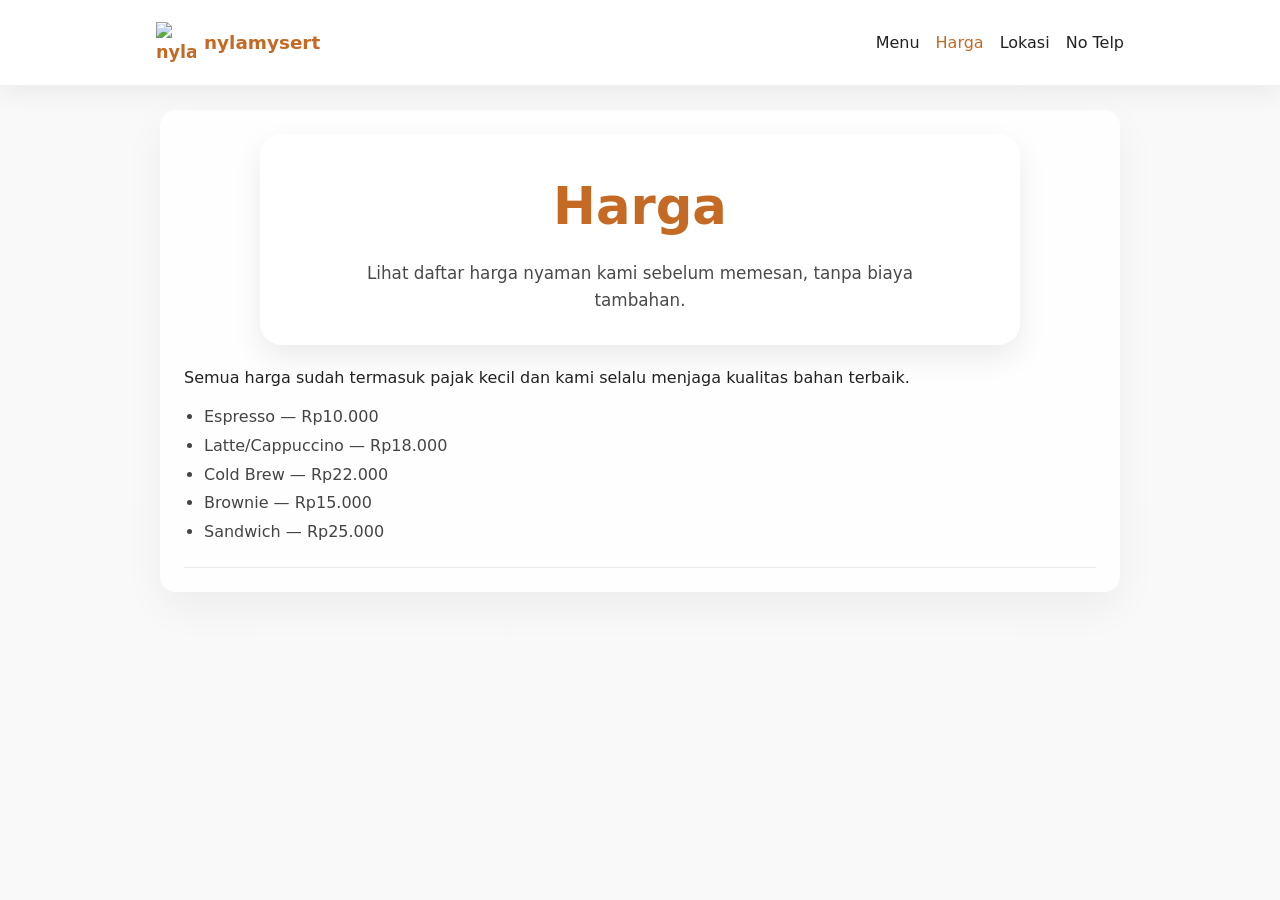
==== harga.html @ 844c0bcd "Add files via upload" ====
<!doctype html>
<html lang="id">
<head>
  <meta charset="utf-8">
  <meta name="viewport" content="width=device-width, initial-scale=1">
  <title>nylamysert - Harga</title>
  <link rel="stylesheet" href="styles.css">
  <link rel="icon" href="images/favicon.svg" type="image/svg+xml">
</head>
<body class="page-harga">
  <header class="navbar">
    <div class="container nav-inner">
      <a class="brand" href="index.html">
        <img src="images/logo.svg" alt="nylamysert logo" class="logo">
        <span class="brand-text">nylamysert</span>
      </a>
      <button class="menu-toggle" aria-label="Toggle menu">☰</button>
      <nav class="nav">
        <ul>
          <li><a href="menu.html">Menu</a></li>
          <li><a href="harga.html" class="active">Harga</a></li>
          <li><a href="lokasi.html">Lokasi</a></li>
          <li><a href="notelp.html">No Telp</a></li>
        </ul>
      </nav>
    </div>
  </header>

  <main>
    <div class="content container">
      <section class="hero">
        <h1>Harga</h1>
        <p>Lihat daftar harga nyaman kami sebelum memesan, tanpa biaya tambahan.</p>
      </section>
      <section class="section">
        <p>Semua harga sudah termasuk pajak kecil dan kami selalu menjaga kualitas bahan terbaik.</p>
        <ul class="price-list">
          <li>Espresso — Rp10.000</li>
          <li>Latte/Cappuccino — Rp18.000</li>
          <li>Cold Brew — Rp22.000</li>
          <li>Brownie — Rp15.000</li>
          <li>Sandwich — Rp25.000</li>
        </ul>
      </section>
    </div>
  </main>

  <script src="script.js"></script>
</body>
</html>
---- styles.css ----
/* Basic styling for nylamysert */
:root{
  --bg: #f7f7f8;
  --card: #ffffff;
  --accent: #c46a24;
  --text: #222;
}
*{box-sizing:border-box;margin:0;padding:0}
h1,h2,h3,h4,h5,h6{color:#c46a24}
/* Use provided background image (save the user image as images/bg.jpg) */
body{font-family:Inter, system-ui, Arial, sans-serif;background-color:var(--bg);color:var(--text);line-height:1.6;background-image:linear-gradient(rgba(255,255,255,0.22), rgba(255,255,255,0.22)),url('images/bg.svg');background-size:cover;background-position:center;background-attachment:fixed}
.page-harga{background-image:linear-gradient(rgba(255,255,255,0.24), rgba(255,255,255,0.24)),url("images/bg harga.jpg");background-size:cover;background-position:center;background-attachment:fixed}
.page-harga .content{background:linear-gradient(rgba(255,255,255,0.88), rgba(255,255,255,0.88)),url("images/bg harga.jpg");background-size:cover;background-position:center}
.page-harga .hero{background:rgba(255,255,255,0.95);}
.container{max-width:1000px;margin:0 auto;padding:1rem}
.navbar{background:rgba(255,255,255,0.94);backdrop-filter:blur(8px);border-bottom:1px solid rgba(0,0,0,0.06);box-shadow:0 8px 24px rgba(0,0,0,0.06);position:sticky;top:0;z-index:20}
.nav-inner{display:flex;align-items:center;justify-content:space-between;gap:1rem}
.brand{display:flex;align-items:center;gap:0.5rem;font-weight:700;color:var(--accent);text-decoration:none;font-size:1.1rem}
.brand .logo{width:40px;height:40px;display:block}
.brand .brand-text{font-size:1.15rem}
.nav ul{display:flex;gap:1rem;list-style:none}
.nav a{color:var(--text);text-decoration:none;padding:0.85rem 0;display:block;transition:color .18s ease}
.nav a:hover, .nav a.active{color:var(--accent)}
.menu-toggle{display:none;background:none;border:0;font-size:1.25rem}
.hero{padding:2rem 0;text-align:center;max-width:760px;margin:0 auto;background:rgba(255,255,255,0.94);border-radius:22px;box-shadow:0 12px 30px rgba(0,0,0,0.08)}
.hero h1{margin-bottom:0.75rem;font-size:clamp(2.4rem,4vw,3.5rem)}
.hero p{max-width:620px;margin:0 auto;font-size:1.05rem;color:#4a4a4a}
.home-links{display:grid;grid-template-columns:repeat(auto-fit,minmax(220px,1fr));gap:1rem;margin-top:1.5rem}
.home-card{display:block;padding:1.5rem;border-radius:18px;background:rgba(255,255,255,0.96);box-shadow:0 10px 24px rgba(0,0,0,0.08);text-decoration:none;color:inherit;transition:transform .18s ease,box-shadow .18s ease}
.home-card:hover{transform:translateY(-3px);box-shadow:0 16px 30px rgba(0,0,0,0.14)}
.home-card h2{margin-bottom:0.75rem}
.home-card p{color:#555;line-height:1.6}
.content{background:rgba(255,255,255,0.92);border-radius:16px;padding:1.5rem;margin:1.5rem auto;max-width:960px;box-shadow:0 16px 40px rgba(0,0,0,0.05)}
.section{background:transparent;padding:1.25rem 0;border-bottom:1px solid rgba(0,0,0,0.08)}
.order-section .order-grid{display:grid;grid-template-columns:1.2fr 0.8fr;gap:1.5rem;align-items:start}
.order-info{padding:1.25rem;background:rgba(255,255,255,0.96);border-radius:16px;box-shadow:0 6px 18px rgba(0,0,0,0.06)}
.order-info h3{margin-bottom:0.75rem}
.order-info ul{list-style:disc;padding-left:1.35rem;color:#444;line-height:1.7}
.order-form{display:flex;flex-direction:column;gap:1rem;padding:1.25rem;background:rgba(255,255,255,0.96);border-radius:16px;box-shadow:0 6px 18px rgba(0,0,0,0.06)}
.order-form fieldset{border:1px solid rgba(196,106,36,0.2);border-radius:14px;padding:1rem}
.order-form legend{font-weight:700;color:var(--accent)}
.order-form label{display:flex;flex-direction:column;font-size:0.95rem;color:#333;gap:0.45rem}
.order-form input,
.order-form textarea{border:1px solid rgba(0,0,0,0.16);border-radius:12px;padding:0.95rem;outline:none;font-family:inherit}
.order-form input:focus,
.order-form textarea:focus{border-color:var(--accent);box-shadow:0 0 0 4px rgba(196,106,36,0.12)}
.order-form button{border:none;background:var(--accent);color:#fff;padding:1rem 1.15rem;border-radius:999px;font-size:1rem;cursor:pointer;transition:transform .18s ease,background .18s ease}
.order-form button:hover{background:#a6581e;transform:translateY(-1px)}
.form-note{margin:0;color:#555;font-size:0.92rem}
.order-status{margin:0;font-size:0.95rem;color:#1f5e37;font-weight:600}
.menu-layout{display:grid;grid-template-columns:1.45fr 0.95fr;gap:1.5rem;align-items:start}
.cart-panel{padding:1.5rem;background:rgba(255,255,255,0.96);border-radius:18px;box-shadow:0 10px 26px rgba(0,0,0,0.08)}
.cart-panel h2{margin-bottom:1rem}
.cart-items{display:grid;gap:0.75rem;margin-bottom:1rem}
.cart-item{display:flex;justify-content:space-between;gap:1rem;padding:0.9rem 1rem;background:var(--bg);border-radius:12px;border:1px solid rgba(0,0,0,0.05)}
.empty-cart{margin:0;color:#666;font-size:0.96rem}
.cart-summary{padding:1rem 0;display:flex;justify-content:space-between;align-items:center;font-weight:700}
.cart-total{font-size:1rem;color:#222}
.cart-form{display:flex;flex-direction:column;gap:1rem}
.cart-form label{display:flex;flex-direction:column;font-size:0.95rem;color:#333;gap:0.45rem}
.cart-form input,.cart-form textarea{border:1px solid rgba(0,0,0,0.16);border-radius:12px;padding:0.95rem;outline:none;font-family:inherit}
.cart-form input:focus,.cart-form textarea:focus{border-color:var(--accent);box-shadow:0 0 0 4px rgba(196,106,36,0.12)}
.cart-submit{border:none;background:var(--accent);color:#fff;padding:1rem 1.15rem;border-radius:999px;font-size:1rem;cursor:pointer;transition:transform .18s ease,background .18s ease}
.cart-submit:hover{background:#a6581e;transform:translateY(-1px)}
.cart-message{margin:0;color:#1f5e37;font-size:0.95rem}
.qty-controls{display:flex;align-items:center;justify-content:center;gap:0.5rem;margin-top:0.8rem}
.qty-controls button{width:34px;height:34px;border:none;border-radius:50%;background:rgba(196,106,36,0.12);color:var(--accent);font-weight:700;cursor:pointer;transition:background .18s ease}
.qty-controls button:hover{background:rgba(196,106,36,0.22)}
.qty-count{min-width:24px;text-align:center;font-weight:700}
.menu-grid{display:grid;grid-template-columns:repeat(auto-fit,minmax(240px,1fr));gap:1.25rem;justify-items:center}
.menu-item{background:var(--card);padding:1.25rem;border-radius:16px;box-shadow:0 8px 22px rgba(0,0,0,0.08);display:flex;flex-direction:column;align-items:center;gap:0.75rem;text-align:center;max-width:280px;width:100%}
.menu-item h3{margin-bottom:0.25rem}
.menu-item p{font-size:0.95rem;color:#555;margin-bottom:0.5rem}
.price{font-weight:700;color:var(--accent)}
.menu-thumb{width:100%;height:220px;object-fit:cover;border-radius:12px}
.menu-item:hover{transform:translateY(-6px) scale(1.01)}
.menu-item{transition:transform .18s ease,box-shadow .18s ease}
.menu-thumb{background:linear-gradient(180deg,rgba(0,0,0,0.02),rgba(0,0,0,0.02));object-fit:cover}

/* History page */
.history-list{display:grid;gap:0.85rem}
.history-item{background:var(--card);padding:1rem;border-radius:12px;box-shadow:0 8px 20px rgba(0,0,0,0.06)}
.history-item h4{margin-bottom:0.35rem}
.history-meta{font-size:0.9rem;color:#666;margin-bottom:0.5rem}
.clear-history{border:none;background:#eee;color:#333;padding:0.6rem 0.9rem;border-radius:10px;cursor:pointer}
.history-empty{color:#666}
.price-list{list-style:disc;padding-left:1.25rem;margin-top:0.75rem;line-height:1.8;color:#444}
.map-link{display:inline-block;margin-top:0.75rem;color:var(--accent);text-decoration:underline}
.footer{padding:1rem 0;text-align:center;color:#666}

/* Responsive */
@media (max-width:800px){
  .nav{position:absolute;top:64px;left:0;right:0;background:var(--card);transform:translateY(-10px);opacity:0;pointer-events:none;transition:all .18s ease;padding:1rem}
  .nav.open{transform:translateY(0);opacity:1;pointer-events:auto}
  .nav ul{flex-direction:column;gap:0.25rem}
  .menu-toggle{display:block}
  .nav-inner{flex-wrap:wrap;gap:0.75rem}
  .container{padding:0.85rem}
  .content{padding:1rem;margin:1rem auto}
  .hero{padding:1.5rem 0}
  .order-section .order-grid{grid-template-columns:1fr}
  .menu-layout{grid-template-columns:1fr}
  .cart-panel{margin-top:0.75rem}
  /* Mobile cart overlay */
  .cart-panel{position:fixed;left:0;right:0;bottom:0;max-height:62vh;overflow:auto;transform:translateY(110%);transition:transform .28s ease,opacity .18s ease;padding:1rem;border-radius:16px 16px 0 0;z-index:40}
  .menu-layout.cart-open .cart-panel{transform:translateY(0)}
  .view-cart-btn{position:fixed;right:1rem;bottom:1rem;background:var(--accent);color:#fff;border:none;padding:0.8rem 1rem;border-radius:999px;box-shadow:0 10px 28px rgba(0,0,0,0.18);z-index:50;display:flex;align-items:center;gap:0.6rem;font-weight:700}
  .view-cart-btn .view-cart-count{background:rgba(255,255,255,0.18);padding:0.2rem 0.55rem;border-radius:999px;font-weight:800}
  body{background-attachment:scroll}
}

/* Small polish */
a:focus,a:hover{outline:2px solid rgba(196,106,36,0.12);outline-offset:2px}
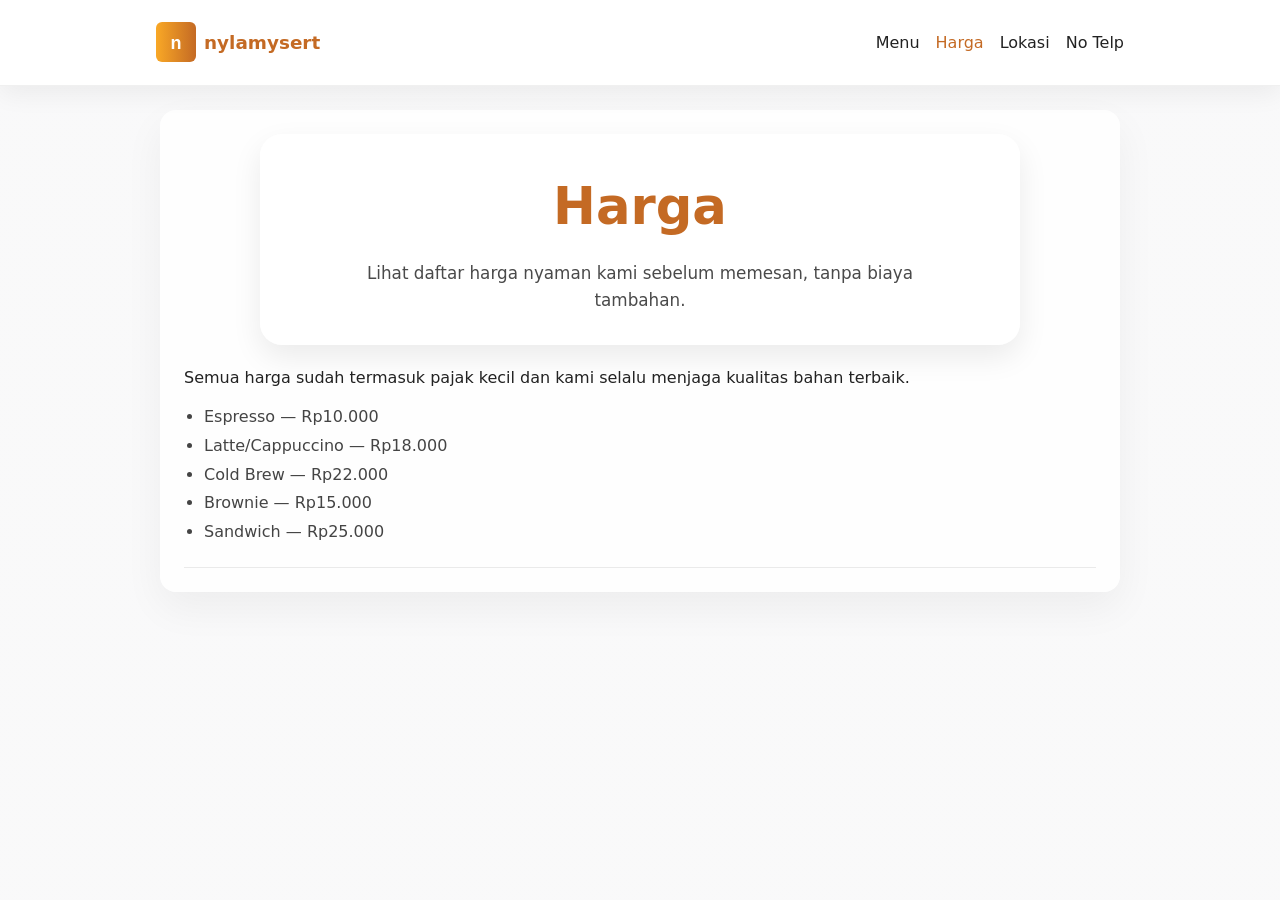
==== commit 76bd6a63: "Fix HTML structure and update favicon paths" ====
--- a/harga.html
+++ b/harga.html
@@ -5,13 +5,13 @@
   <meta name="viewport" content="width=device-width, initial-scale=1">
   <title>nylamysert - Harga</title>
   <link rel="stylesheet" href="styles.css">
-  <link rel="icon" href="images/favicon.svg" type="image/svg+xml">
+  <link rel="icon" href="favicon.svg" type="svg+xml">
 </head>
 <body class="page-harga">
   <header class="navbar">
     <div class="container nav-inner">
       <a class="brand" href="index.html">
-        <img src="images/logo.svg" alt="nylamysert logo" class="logo">
+        <img src="logo.svg" alt="nylamysert logo" class="logo">
         <span class="brand-text">nylamysert</span>
       </a>
       <button class="menu-toggle" aria-label="Toggle menu">☰</button>
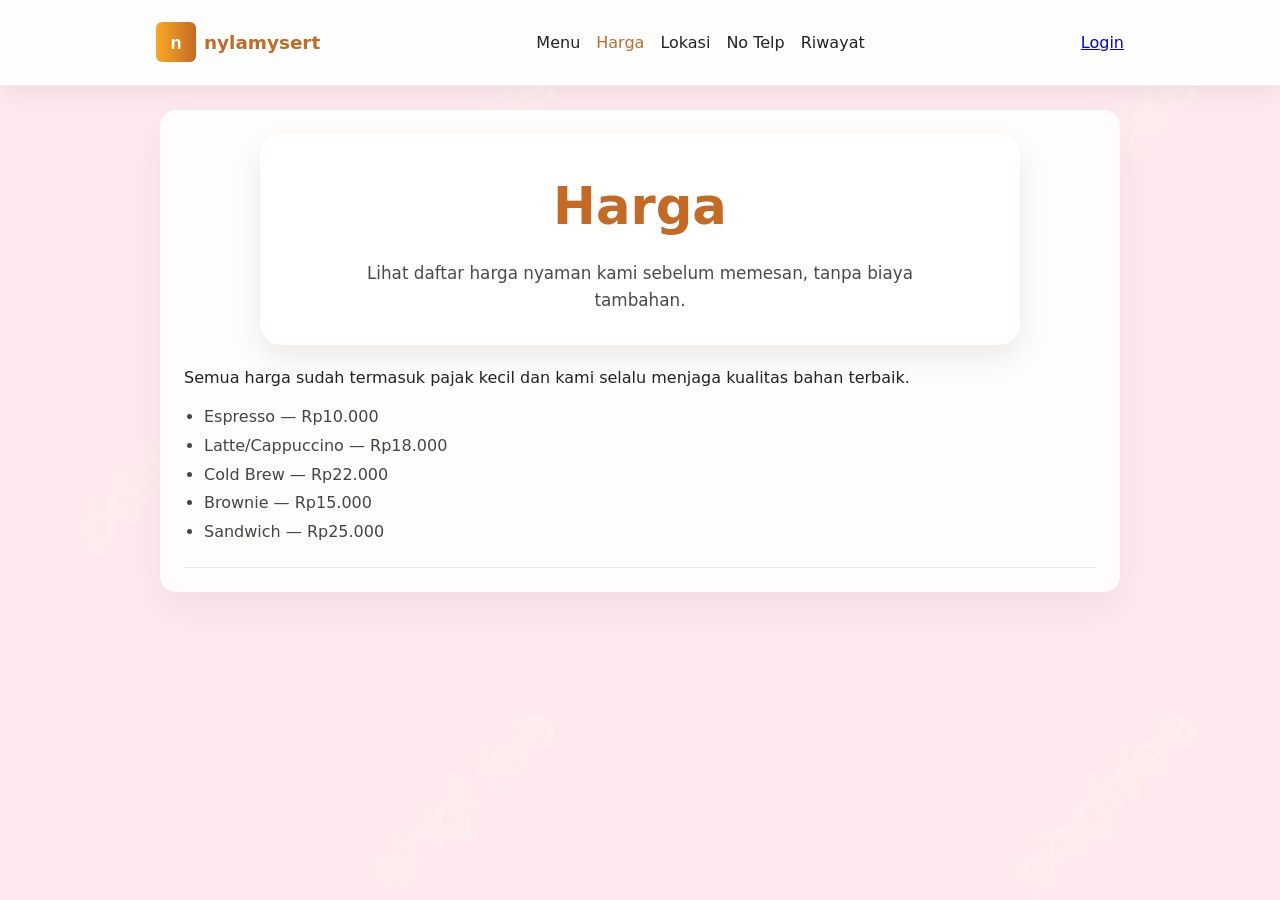
==== commit 48e8c9ec: "style: move images to images folder and update all references" ====
--- a/harga.html
+++ b/harga.html
@@ -5,13 +5,13 @@
   <meta name="viewport" content="width=device-width, initial-scale=1">
   <title>nylamysert - Harga</title>
   <link rel="stylesheet" href="styles.css">
-  <link rel="icon" href="favicon.svg" type="svg+xml">
+  <link rel="icon" href="images/favicon.svg" type="image/svg+xml">
 </head>
 <body class="page-harga">
   <header class="navbar">
     <div class="container nav-inner">
       <a class="brand" href="index.html">
-        <img src="logo.svg" alt="nylamysert logo" class="logo">
+        <img src="images/logo.svg" alt="nylamysert logo" class="logo">
         <span class="brand-text">nylamysert</span>
       </a>
       <button class="menu-toggle" aria-label="Toggle menu">☰</button>
@@ -21,6 +21,7 @@
           <li><a href="harga.html" class="active">Harga</a></li>
           <li><a href="lokasi.html">Lokasi</a></li>
           <li><a href="notelp.html">No Telp</a></li>
+          <li><a href="riwayat.html">Riwayat</a></li>
         </ul>
       </nav>
     </div>
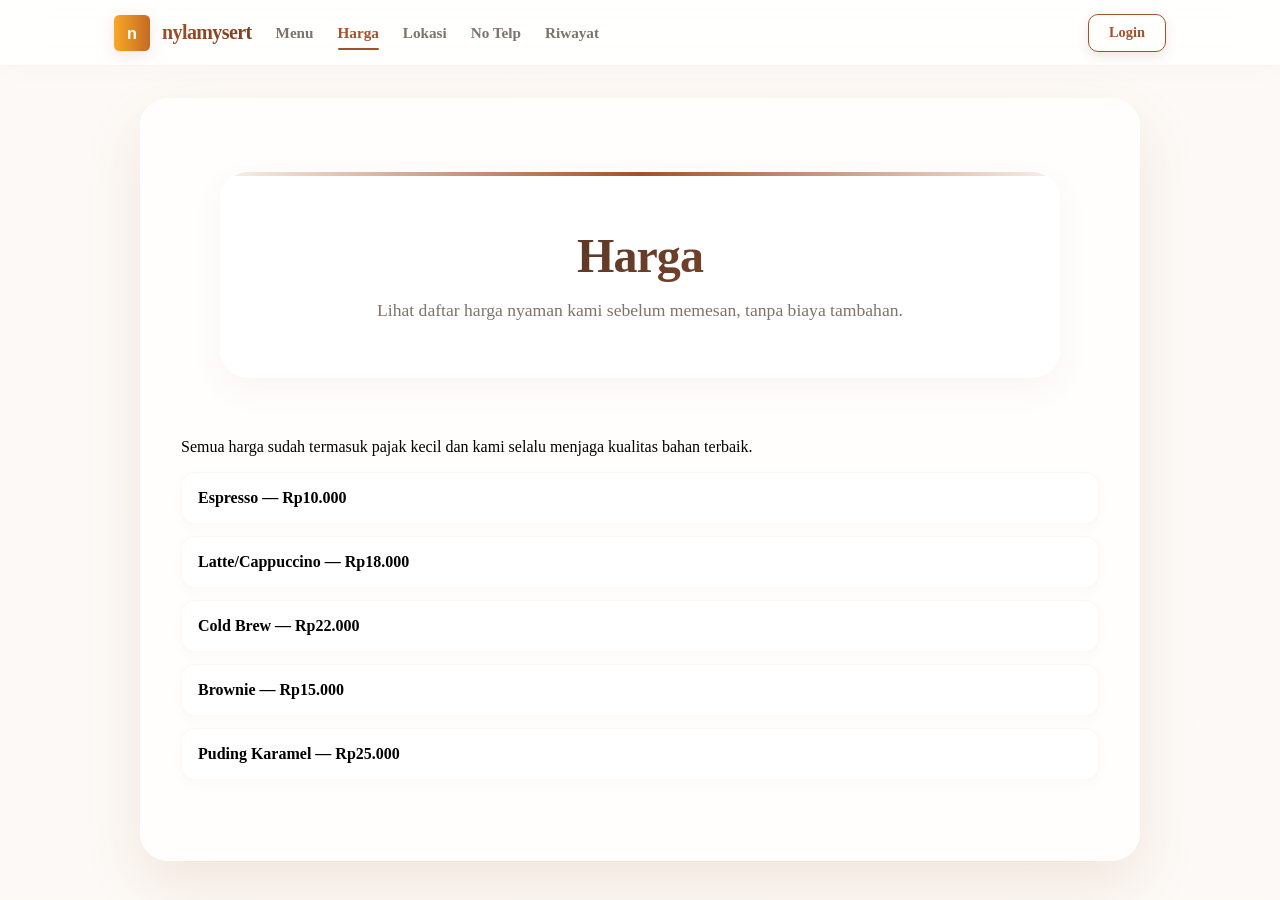
==== commit e36e3d7a: "Ganti Sandwich dengan Puding Karamel di halaman harga" ====
--- a/harga.html
+++ b/harga.html
@@ -40,7 +40,7 @@
           <li>Latte/Cappuccino — Rp18.000</li>
           <li>Cold Brew — Rp22.000</li>
           <li>Brownie — Rp15.000</li>
-          <li>Sandwich — Rp25.000</li>
+          <li>Puding Karamel — Rp25.000</li>
         </ul>
       </section>
     </div>
--- a/styles.css
+++ b/styles.css
@@ -1,113 +1,1185 @@
-/* Basic styling for nylamysert */
-:root{
-  --bg: #f7f7f8;
-  --card: #ffffff;
-  --accent: #c46a24;
-  --text: #222;
-}
-*{box-sizing:border-box;margin:0;padding:0}
-h1,h2,h3,h4,h5,h6{color:#c46a24}
-/* Use provided background image (save the user image as images/bg.jpg) */
-body{font-family:Inter, system-ui, Arial, sans-serif;background-color:var(--bg);color:var(--text);line-height:1.6;background-image:linear-gradient(rgba(255,255,255,0.22), rgba(255,255,255,0.22)),url('images/bg.svg');background-size:cover;background-position:center;background-attachment:fixed}
-.page-harga{background-image:linear-gradient(rgba(255,255,255,0.24), rgba(255,255,255,0.24)),url("images/bg harga.jpg");background-size:cover;background-position:center;background-attachment:fixed}
-.page-harga .content{background:linear-gradient(rgba(255,255,255,0.88), rgba(255,255,255,0.88)),url("images/bg harga.jpg");background-size:cover;background-position:center}
-.page-harga .hero{background:rgba(255,255,255,0.95);}
-.container{max-width:1000px;margin:0 auto;padding:1rem}
-.navbar{background:rgba(255,255,255,0.94);backdrop-filter:blur(8px);border-bottom:1px solid rgba(0,0,0,0.06);box-shadow:0 8px 24px rgba(0,0,0,0.06);position:sticky;top:0;z-index:20}
-.nav-inner{display:flex;align-items:center;justify-content:space-between;gap:1rem}
-.brand{display:flex;align-items:center;gap:0.5rem;font-weight:700;color:var(--accent);text-decoration:none;font-size:1.1rem}
-.brand .logo{width:40px;height:40px;display:block}
-.brand .brand-text{font-size:1.15rem}
-.nav ul{display:flex;gap:1rem;list-style:none}
-.nav a{color:var(--text);text-decoration:none;padding:0.85rem 0;display:block;transition:color .18s ease}
-.nav a:hover, .nav a.active{color:var(--accent)}
-.menu-toggle{display:none;background:none;border:0;font-size:1.25rem}
-.hero{padding:2rem 0;text-align:center;max-width:760px;margin:0 auto;background:rgba(255,255,255,0.94);border-radius:22px;box-shadow:0 12px 30px rgba(0,0,0,0.08)}
-.hero h1{margin-bottom:0.75rem;font-size:clamp(2.4rem,4vw,3.5rem)}
-.hero p{max-width:620px;margin:0 auto;font-size:1.05rem;color:#4a4a4a}
-.home-links{display:grid;grid-template-columns:repeat(auto-fit,minmax(220px,1fr));gap:1rem;margin-top:1.5rem}
-.home-card{display:block;padding:1.5rem;border-radius:18px;background:rgba(255,255,255,0.96);box-shadow:0 10px 24px rgba(0,0,0,0.08);text-decoration:none;color:inherit;transition:transform .18s ease,box-shadow .18s ease}
-.home-card:hover{transform:translateY(-3px);box-shadow:0 16px 30px rgba(0,0,0,0.14)}
-.home-card h2{margin-bottom:0.75rem}
-.home-card p{color:#555;line-height:1.6}
-.content{background:rgba(255,255,255,0.92);border-radius:16px;padding:1.5rem;margin:1.5rem auto;max-width:960px;box-shadow:0 16px 40px rgba(0,0,0,0.05)}
-.section{background:transparent;padding:1.25rem 0;border-bottom:1px solid rgba(0,0,0,0.08)}
-.order-section .order-grid{display:grid;grid-template-columns:1.2fr 0.8fr;gap:1.5rem;align-items:start}
-.order-info{padding:1.25rem;background:rgba(255,255,255,0.96);border-radius:16px;box-shadow:0 6px 18px rgba(0,0,0,0.06)}
-.order-info h3{margin-bottom:0.75rem}
-.order-info ul{list-style:disc;padding-left:1.35rem;color:#444;line-height:1.7}
-.order-form{display:flex;flex-direction:column;gap:1rem;padding:1.25rem;background:rgba(255,255,255,0.96);border-radius:16px;box-shadow:0 6px 18px rgba(0,0,0,0.06)}
-.order-form fieldset{border:1px solid rgba(196,106,36,0.2);border-radius:14px;padding:1rem}
-.order-form legend{font-weight:700;color:var(--accent)}
-.order-form label{display:flex;flex-direction:column;font-size:0.95rem;color:#333;gap:0.45rem}
-.order-form input,
-.order-form textarea{border:1px solid rgba(0,0,0,0.16);border-radius:12px;padding:0.95rem;outline:none;font-family:inherit}
-.order-form input:focus,
-.order-form textarea:focus{border-color:var(--accent);box-shadow:0 0 0 4px rgba(196,106,36,0.12)}
-.order-form button{border:none;background:var(--accent);color:#fff;padding:1rem 1.15rem;border-radius:999px;font-size:1rem;cursor:pointer;transition:transform .18s ease,background .18s ease}
-.order-form button:hover{background:#a6581e;transform:translateY(-1px)}
-.form-note{margin:0;color:#555;font-size:0.92rem}
-.order-status{margin:0;font-size:0.95rem;color:#1f5e37;font-weight:600}
-.menu-layout{display:grid;grid-template-columns:1.45fr 0.95fr;gap:1.5rem;align-items:start}
-.cart-panel{padding:1.5rem;background:rgba(255,255,255,0.96);border-radius:18px;box-shadow:0 10px 26px rgba(0,0,0,0.08)}
-.cart-panel h2{margin-bottom:1rem}
-.cart-items{display:grid;gap:0.75rem;margin-bottom:1rem}
-.cart-item{display:flex;justify-content:space-between;gap:1rem;padding:0.9rem 1rem;background:var(--bg);border-radius:12px;border:1px solid rgba(0,0,0,0.05)}
-.empty-cart{margin:0;color:#666;font-size:0.96rem}
-.cart-summary{padding:1rem 0;display:flex;justify-content:space-between;align-items:center;font-weight:700}
-.cart-total{font-size:1rem;color:#222}
-.cart-form{display:flex;flex-direction:column;gap:1rem}
-.cart-form label{display:flex;flex-direction:column;font-size:0.95rem;color:#333;gap:0.45rem}
-.cart-form input,.cart-form textarea{border:1px solid rgba(0,0,0,0.16);border-radius:12px;padding:0.95rem;outline:none;font-family:inherit}
-.cart-form input:focus,.cart-form textarea:focus{border-color:var(--accent);box-shadow:0 0 0 4px rgba(196,106,36,0.12)}
-.cart-submit{border:none;background:var(--accent);color:#fff;padding:1rem 1.15rem;border-radius:999px;font-size:1rem;cursor:pointer;transition:transform .18s ease,background .18s ease}
-.cart-submit:hover{background:#a6581e;transform:translateY(-1px)}
-.cart-message{margin:0;color:#1f5e37;font-size:0.95rem}
-.qty-controls{display:flex;align-items:center;justify-content:center;gap:0.5rem;margin-top:0.8rem}
-.qty-controls button{width:34px;height:34px;border:none;border-radius:50%;background:rgba(196,106,36,0.12);color:var(--accent);font-weight:700;cursor:pointer;transition:background .18s ease}
-.qty-controls button:hover{background:rgba(196,106,36,0.22)}
-.qty-count{min-width:24px;text-align:center;font-weight:700}
-.menu-grid{display:grid;grid-template-columns:repeat(auto-fit,minmax(240px,1fr));gap:1.25rem;justify-items:center}
-.menu-item{background:var(--card);padding:1.25rem;border-radius:16px;box-shadow:0 8px 22px rgba(0,0,0,0.08);display:flex;flex-direction:column;align-items:center;gap:0.75rem;text-align:center;max-width:280px;width:100%}
-.menu-item h3{margin-bottom:0.25rem}
-.menu-item p{font-size:0.95rem;color:#555;margin-bottom:0.5rem}
-.price{font-weight:700;color:var(--accent)}
-.menu-thumb{width:100%;height:220px;object-fit:cover;border-radius:12px}
-.menu-item:hover{transform:translateY(-6px) scale(1.01)}
-.menu-item{transition:transform .18s ease,box-shadow .18s ease}
-.menu-thumb{background:linear-gradient(180deg,rgba(0,0,0,0.02),rgba(0,0,0,0.02));object-fit:cover}
-
-/* History page */
-.history-list{display:grid;gap:0.85rem}
-.history-item{background:var(--card);padding:1rem;border-radius:12px;box-shadow:0 8px 20px rgba(0,0,0,0.06)}
-.history-item h4{margin-bottom:0.35rem}
-.history-meta{font-size:0.9rem;color:#666;margin-bottom:0.5rem}
-.clear-history{border:none;background:#eee;color:#333;padding:0.6rem 0.9rem;border-radius:10px;cursor:pointer}
-.history-empty{color:#666}
-.price-list{list-style:disc;padding-left:1.25rem;margin-top:0.75rem;line-height:1.8;color:#444}
-.map-link{display:inline-block;margin-top:0.75rem;color:var(--accent);text-decoration:underline}
-.footer{padding:1rem 0;text-align:center;color:#666}
-
-/* Responsive */
-@media (max-width:800px){
-  .nav{position:absolute;top:64px;left:0;right:0;background:var(--card);transform:translateY(-10px);opacity:0;pointer-events:none;transition:all .18s ease;padding:1rem}
-  .nav.open{transform:translateY(0);opacity:1;pointer-events:auto}
-  .nav ul{flex-direction:column;gap:0.25rem}
-  .menu-toggle{display:block}
-  .nav-inner{flex-wrap:wrap;gap:0.75rem}
-  .container{padding:0.85rem}
-  .content{padding:1rem;margin:1rem auto}
-  .hero{padding:1.5rem 0}
-  .order-section .order-grid{grid-template-columns:1fr}
-  .menu-layout{grid-template-columns:1fr}
-  .cart-panel{margin-top:0.75rem}
-  /* Mobile cart overlay */
-  .cart-panel{position:fixed;left:0;right:0;bottom:0;max-height:62vh;overflow:auto;transform:translateY(110%);transition:transform .28s ease,opacity .18s ease;padding:1rem;border-radius:16px 16px 0 0;z-index:40}
-  .menu-layout.cart-open .cart-panel{transform:translateY(0)}
-  .view-cart-btn{position:fixed;right:1rem;bottom:1rem;background:var(--accent);color:#fff;border:none;padding:0.8rem 1rem;border-radius:999px;box-shadow:0 10px 28px rgba(0,0,0,0.18);z-index:50;display:flex;align-items:center;gap:0.6rem;font-weight:700}
-  .view-cart-btn .view-cart-count{background:rgba(255,255,255,0.18);padding:0.2rem 0.55rem;border-radius:999px;font-weight:800}
-  body{background-attachment:scroll}
-}
-
-/* Small polish */
-a:focus,a:hover{outline:2px solid rgba(196,106,36,0.12);outline-offset:2px}
+@import url('https://fonts.googleapis.com/css2?family=Plus+Jakarta+Sans:wght@400;500;600;700;800&display=swap');
+
+:root {
+  --bg: #fdfbf7; /* Warm latte/cream premium background */
+  --card: #ffffff;
+  --accent: #a0522d; /* Warm roasted sienna / espresso accent */
+  --accent-light: #f9f2eb; /* Soft coffee foam color */
+  --accent-hover: #7b3e20;
+  --text: #2f2723; /* Rich dark coffee color */
+  --text-muted: #7d726c;
+  --border: rgba(160, 82, 45, 0.1);
+  --shadow-sm: 0 4px 12px rgba(160, 82, 45, 0.03);
+  --shadow-md: 0 12px 32px rgba(160, 82, 45, 0.06);
+  --shadow-lg: 0 24px 60px rgba(160, 82, 45, 0.12);
+  --font: 'Plus Jakarta Sans', Inter, system-ui, -apple-system, sans-serif;
+}
+
+* {
+  box-sizing: border-box;
+  margin: 0;
+  padding: 0;
+}pu
+
+body {
+  font-family: var(--font);
+  background-color: var(--bg);
+  color: var(--text);
+  line-height: 1.6;
+  background-image: 
+    radial-gradient(circle at 10% 20%, rgba(160, 82, 45, 0.03) 0%, transparent 40%),
+    radial-gradient(circle at 90% 80%, rgba(160, 82, 45, 0.03) 0%, transparent 40%),
+    linear-gradient(rgba(253, 251, 247, 0.88), rgba(253, 251, 247, 0.88)),
+    url('images/bg.svg');
+  background-size: 120px 120px, 120px 120px, cover, cover;
+  background-position: left top, right bottom, center, center;
+  background-attachment: fixed;
+  -webkit-font-smoothing: antialiased;
+  -moz-osx-font-smoothing: grayscale;
+}
+
+/* Background overrides for pages */
+.page-harga {
+  background-image: 
+    linear-gradient(rgba(253, 251, 247, 0.94), rgba(253, 251, 247, 0.94)),
+    url("images/bg harga.jpg");
+  background-size: cover;
+  background-position: center;
+  background-attachment: fixed;
+}
+
+h1, h2, h3, h4, h5, h6 {
+  font-weight: 700;
+  color: var(--accent);
+  letter-spacing: -0.02em;
+}
+
+.container {
+  max-width: 1100px;
+  margin: 0 auto;
+  padding: 1.5rem;
+}
+
+/* Glassmorphism Navbar */
+.navbar {
+  background: rgba(255, 255, 255, 0.85);
+  backdrop-filter: blur(20px);
+  -webkit-backdrop-filter: blur(20px);
+  border-bottom: 1px solid rgba(160, 82, 45, 0.06);
+  box-shadow: 0 4px 30px rgba(0, 0, 0, 0.02);
+  position: sticky;
+  top: 0;
+  z-index: 100;
+  transition: background-color 0.3s ease;
+}
+
+.nav-inner {
+  display: flex;
+  align-items: center;
+  justify-content: space-between;
+  gap: 1.5rem;
+  padding: 0.85rem 1.5rem;
+}
+
+.brand {
+  display: flex;
+  align-items: center;
+  gap: 0.75rem;
+  font-weight: 800;
+  color: var(--accent);
+  text-decoration: none;
+  font-size: 1.25rem;
+  letter-spacing: -0.03em;
+  transition: transform 0.2s ease;
+}
+
+.brand:hover {
+  transform: scale(1.02);
+}
+
+.brand .logo {
+  width: 36px;
+  height: 36px;
+  display: block;
+  filter: drop-shadow(0 4px 8px rgba(160, 82, 45, 0.15));
+}
+
+.brand .brand-text {
+  font-weight: 800;
+  background: linear-gradient(135deg, var(--accent), #7b3e20);
+  -webkit-background-clip: text;
+  -webkit-text-fill-color: transparent;
+}
+
+.nav ul {
+  display: flex;
+  gap: 1.5rem;
+  list-style: none;
+  align-items: center;
+}
+
+.nav a {
+  color: var(--text-muted);
+  text-decoration: none;
+  font-weight: 600;
+  font-size: 0.95rem;
+  padding: 0.5rem 0;
+  display: block;
+  position: relative;
+  transition: color 0.2s ease;
+}
+
+.nav a:hover, .nav a.active {
+  color: var(--accent);
+}
+
+/* Link active line indicator */
+.nav a::after {
+  content: '';
+  position: absolute;
+  bottom: 0;
+  left: 0;
+  width: 0;
+  height: 2px;
+  background-color: var(--accent);
+  border-radius: 99px;
+  transition: width 0.25s cubic-bezier(0.4, 0, 0.2, 1);
+}
+
+.nav a:hover::after, .nav a.active::after {
+  width: 100%;
+}
+
+.menu-toggle {
+  display: none;
+  background: var(--accent-light);
+  border: 0;
+  font-size: 1.35rem;
+  color: var(--accent);
+  padding: 0.5rem;
+  border-radius: 10px;
+  cursor: pointer;
+  transition: all 0.2s ease;
+}
+
+.menu-toggle:hover {
+  background: var(--accent);
+  color: #fff;
+}
+
+/* Hero Section */
+.hero {
+  padding: 3.5rem 2rem;
+  text-align: center;
+  max-width: 840px;
+  margin: 2rem auto;
+  background: rgba(255, 255, 255, 0.7);
+  backdrop-filter: blur(12px);
+  -webkit-backdrop-filter: blur(12px);
+  border-radius: 28px;
+  border: 1px solid rgba(255, 255, 255, 0.6);
+  box-shadow: var(--shadow-md);
+  position: relative;
+  overflow: hidden;
+}
+
+.hero::before {
+  content: '';
+  position: absolute;
+  top: 0;
+  left: 0;
+  width: 100%;
+  height: 4px;
+  background: linear-gradient(90deg, var(--accent-light), var(--accent), var(--accent-light));
+}
+
+.hero h1 {
+  margin-bottom: 1rem;
+  font-size: clamp(2rem, 5vw, 3rem);
+  font-weight: 800;
+  line-height: 1.15;
+  background: linear-gradient(135deg, var(--text), var(--accent));
+  -webkit-background-clip: text;
+  -webkit-text-fill-color: transparent;
+}
+
+.hero p {
+  max-width: 600px;
+  margin: 0 auto;
+  font-size: 1.1rem;
+  color: var(--text-muted);
+  font-weight: 500;
+}
+
+/* Home Card Grid */
+.home-links {
+  display: grid;
+  grid-template-columns: repeat(auto-fit, minmax(260px, 1fr));
+  gap: 1.5rem;
+  margin-top: 2rem;
+  margin-bottom: 2rem;
+}
+
+.home-card {
+  display: block;
+  padding: 2rem;
+  border-radius: 24px;
+  background: #ffffff;
+  border: 1px solid rgba(160, 82, 45, 0.05);
+  box-shadow: var(--shadow-sm);
+  text-decoration: none;
+  color: inherit;
+  transition: all 0.3s cubic-bezier(0.4, 0, 0.2, 1);
+  position: relative;
+  overflow: hidden;
+}
+
+.home-card::after {
+  content: '→';
+  position: absolute;
+  bottom: 2rem;
+  right: 2rem;
+  font-size: 1.5rem;
+  color: var(--accent);
+  opacity: 0;
+  transform: translateX(-10px);
+  transition: all 0.25s ease;
+}
+
+.home-card:hover {
+  transform: translateY(-6px);
+  box-shadow: var(--shadow-md);
+  border-color: rgba(160, 82, 45, 0.15);
+  background: linear-gradient(180deg, #fff 0%, var(--accent-light) 100%);
+}
+
+.home-card:hover::after {
+  opacity: 1;
+  transform: translateX(0);
+}
+
+.home-card h2 {
+  font-size: 1.35rem;
+  margin-bottom: 0.75rem;
+  font-weight: 700;
+}
+
+.home-card p {
+  color: var(--text-muted);
+  font-size: 0.95rem;
+  line-height: 1.6;
+  padding-right: 1.5rem;
+}
+
+/* Main Content Container */
+.content {
+  background: rgba(255, 255, 255, 0.8);
+  backdrop-filter: blur(16px);
+  -webkit-backdrop-filter: blur(16px);
+  border-radius: 28px;
+  border: 1px solid rgba(255, 255, 255, 0.5);
+  padding: 2.5rem;
+  margin: 2rem auto;
+  max-width: 1000px;
+  box-shadow: var(--shadow-lg);
+}
+
+.section {
+  background: transparent;
+  padding: 1.75rem 0;
+  border-bottom: 1px solid rgba(160, 82, 45, 0.08);
+}
+
+.section:last-of-type {
+  border-bottom: none;
+}
+
+/* Forms & Fields */
+.order-section .order-grid {
+  display: grid;
+  grid-template-columns: 1.25fr 0.75fr;
+  gap: 2rem;
+  align-items: start;
+}
+
+.order-info {
+  padding: 1.75rem;
+  background: #ffffff;
+  border-radius: 22px;
+  box-shadow: var(--shadow-sm);
+  border: 1px solid rgba(160, 82, 45, 0.04);
+}
+
+.order-info h3 {
+  margin-bottom: 1rem;
+  font-size: 1.2rem;
+}
+
+.order-info ul {
+  list-style: none;
+  padding: 0;
+  color: var(--text-muted);
+}
+
+.order-info ul li {
+  position: relative;
+  padding-left: 1.5rem;
+  margin-bottom: 0.75rem;
+  font-size: 0.95rem;
+}
+
+.order-info ul li::before {
+  content: '✓';
+  position: absolute;
+  left: 0;
+  color: var(--accent);
+  font-weight: bold;
+}
+
+.order-form {
+  display: flex;
+  flex-direction: column;
+  gap: 1.25rem;
+  padding: 1.75rem;
+  background: #ffffff;
+  border-radius: 22px;
+  box-shadow: var(--shadow-sm);
+  border: 1px solid rgba(160, 82, 45, 0.04);
+}
+
+.order-form fieldset {
+  border: 1px solid var(--border);
+  border-radius: 16px;
+  padding: 1.25rem;
+}
+
+.order-form legend {
+  font-weight: 700;
+  color: var(--accent);
+  padding: 0 0.5rem;
+  font-size: 0.95rem;
+}
+
+.order-form label, .cart-form label, .login-form label {
+  display: flex;
+  flex-direction: column;
+  font-size: 0.9rem;
+  font-weight: 600;
+  color: var(--text);
+  gap: 0.5rem;
+}
+
+.order-form input,
+.order-form textarea,
+.cart-form input,
+.cart-form textarea,
+.login-form input,
+.cart-form select {
+  border: 1px solid rgba(160, 82, 45, 0.15);
+  background-color: #faf9f6;
+  border-radius: 12px;
+  padding: 0.85rem 1rem;
+  outline: none;
+  font-family: inherit;
+  font-size: 0.95rem;
+  color: var(--text);
+  transition: all 0.2s ease;
+}
+
+.order-form input:focus,
+.order-form textarea:focus,
+.cart-form input:focus,
+.cart-form textarea:focus,
+.login-form input:focus,
+.cart-form select:focus {
+  background-color: #ffffff;
+  border-color: var(--accent);
+  box-shadow: 0 0 0 4px rgba(160, 82, 45, 0.12);
+}
+
+.order-form button, .cart-submit, .login-form button {
+  border: none;
+  background: linear-gradient(135deg, var(--accent), #8b4513);
+  color: #fff;
+  padding: 0.95rem 1.5rem;
+  border-radius: 99px;
+  font-size: 1rem;
+  font-weight: 700;
+  cursor: pointer;
+  box-shadow: 0 4px 15px rgba(160, 82, 45, 0.2);
+  transition: all 0.25s ease;
+  text-align: center;
+}
+
+.order-form button:hover, .cart-submit:hover, .login-form button:hover {
+  background: linear-gradient(135deg, #8b4513, var(--accent-hover));
+  transform: translateY(-2px);
+  box-shadow: 0 6px 20px rgba(160, 82, 45, 0.3);
+}
+
+.order-form button:active, .cart-submit:active, .login-form button:active {
+  transform: translateY(0);
+}
+
+.form-note {
+  color: var(--text-muted);
+  font-size: 0.85rem;
+  line-height: 1.4;
+}
+
+.order-status {
+  font-size: 0.95rem;
+  color: #27ae60;
+  font-weight: 700;
+  text-align: center;
+  background: #ebf7ee;
+  padding: 0.75rem 1rem;
+  border-radius: 12px;
+}
+
+/* Menu Page Grid & Cart */
+.menu-layout {
+  display: grid;
+  grid-template-columns: 1.5fr 0.9fr;
+  gap: 2rem;
+  align-items: start;
+}
+
+.menu-grid {
+  display: grid;
+  grid-template-columns: repeat(auto-fill, minmax(220px, 1fr));
+  gap: 1.5rem;
+  width: 100%;
+}
+
+.menu-item {
+  background: var(--card);
+  padding: 1rem;
+  border-radius: 20px;
+  border: 1px solid rgba(160, 82, 45, 0.04);
+  box-shadow: var(--shadow-sm);
+  display: flex;
+  flex-direction: column;
+  align-items: stretch;
+  text-align: left;
+  transition: all 0.3s cubic-bezier(0.4, 0, 0.2, 1);
+  overflow: hidden;
+}
+
+.menu-item:hover {
+  transform: translateY(-6px);
+  box-shadow: var(--shadow-md);
+  border-color: rgba(160, 82, 45, 0.12);
+}
+
+.menu-thumb {
+  width: 100%;
+  height: 160px;
+  object-fit: cover;
+  border-radius: 14px;
+  background: var(--accent-light);
+  margin-bottom: 0.85rem;
+  transition: transform 0.4s ease;
+}
+
+.menu-item:hover .menu-thumb {
+  transform: scale(1.03);
+}
+
+.menu-item h3 {
+  font-size: 1.1rem;
+  font-weight: 700;
+  color: var(--text);
+  margin-bottom: 0.25rem;
+  letter-spacing: -0.01em;
+}
+
+.menu-item p {
+  font-size: 0.85rem;
+  color: var(--text-muted);
+  margin-bottom: 0.75rem;
+  min-height: 2.6rem;
+  line-height: 1.4;
+}
+
+.price {
+  font-weight: 800;
+  color: var(--accent);
+  font-size: 1.1rem;
+  margin-bottom: 0.5rem;
+}
+
+.qty-controls {
+  display: flex;
+  align-items: center;
+  justify-content: space-between;
+  background: var(--accent-light);
+  padding: 0.35rem;
+  border-radius: 99px;
+  margin-top: auto;
+  border: 1px solid rgba(160, 82, 45, 0.05);
+}
+
+.qty-controls button {
+  width: 32px;
+  height: 32px;
+  border: none;
+  border-radius: 50%;
+  background: #ffffff;
+  color: var(--accent);
+  font-weight: 800;
+  font-size: 1.1rem;
+  cursor: pointer;
+  box-shadow: 0 2px 6px rgba(160, 82, 45, 0.08);
+  display: flex;
+  align-items: center;
+  justify-content: center;
+  transition: all 0.2s ease;
+}
+
+.qty-controls button:hover {
+  background: var(--accent);
+  color: #ffffff;
+  transform: scale(1.05);
+}
+
+.qty-count {
+  font-weight: 800;
+  color: var(--accent);
+  font-size: 1rem;
+  min-width: 28px;
+  text-align: center;
+}
+
+/* Cart Panel */
+.cart-panel {
+  padding: 1.75rem;
+  background: #ffffff;
+  border-radius: 24px;
+  box-shadow: var(--shadow-sm);
+  border: 1px solid rgba(160, 82, 45, 0.04);
+  position: sticky;
+  top: 90px;
+}
+
+.cart-panel h2 {
+  font-size: 1.35rem;
+  font-weight: 800;
+  border-bottom: 2px solid var(--accent-light);
+  padding-bottom: 0.75rem;
+  margin-bottom: 1.25rem;
+}
+
+.cart-items {
+  display: grid;
+  gap: 0.75rem;
+  margin-bottom: 1.25rem;
+  max-height: 240px;
+  overflow-y: auto;
+  padding-right: 0.25rem;
+}
+
+.cart-item {
+  display: flex;
+  justify-content: space-between;
+  align-items: center;
+  gap: 1rem;
+  padding: 0.85rem 1rem;
+  background: var(--accent-light);
+  border-radius: 14px;
+  border: 1px solid rgba(160, 82, 45, 0.04);
+  font-size: 0.9rem;
+}
+
+.cart-item strong {
+  font-weight: 700;
+  color: var(--text);
+}
+
+.empty-cart {
+  color: var(--text-muted);
+  font-size: 0.9rem;
+  text-align: center;
+  padding: 2rem 1rem;
+  border: 1px dashed var(--border);
+  border-radius: 14px;
+}
+
+.cart-summary {
+  padding: 1rem 0;
+  border-top: 2px solid var(--accent-light);
+  border-bottom: 2px solid var(--accent-light);
+  margin-bottom: 1.25rem;
+}
+
+.cart-total {
+  font-size: 1.2rem;
+  font-weight: 800;
+  color: var(--accent);
+  text-align: right;
+}
+
+.cart-form {
+  display: flex;
+  flex-direction: column;
+  gap: 1.15rem;
+}
+
+.cart-message {
+  font-size: 0.9rem;
+  font-weight: 700;
+  text-align: center;
+  background: #ebf7ee;
+  color: #27ae60;
+  padding: 0.75rem 1rem;
+  border-radius: 12px;
+  margin-top: 0.5rem;
+}
+
+/* History Page */
+.history-list {
+  display: grid;
+  gap: 1.15rem;
+}
+
+.history-item {
+  background: #ffffff;
+  padding: 1.5rem;
+  border-radius: 20px;
+  box-shadow: var(--shadow-sm);
+  border: 1px solid rgba(160, 82, 45, 0.04);
+  text-align: left;
+  position: relative;
+  transition: border-color 0.2s ease;
+}
+
+.history-item:hover {
+  border-color: rgba(160, 82, 45, 0.12);
+}
+
+.history-item h4 {
+  font-size: 1.15rem;
+  font-weight: 700;
+  color: var(--accent);
+  margin-bottom: 0.35rem;
+}
+
+.history-meta {
+  font-size: 0.85rem;
+  color: var(--text-muted);
+  margin-bottom: 0.75rem;
+  font-weight: 500;
+  display: flex;
+  align-items: center;
+  gap: 0.5rem;
+}
+
+.history-meta::before {
+  content: '⏰';
+}
+
+.history-item div:nth-child(3) {
+  font-size: 0.95rem;
+  font-weight: 600;
+  color: var(--text);
+  background: var(--accent-light);
+  padding: 0.6rem 1rem;
+  border-radius: 10px;
+  display: inline-block;
+  margin-bottom: 0.5rem;
+}
+
+.clear-history {
+  border: 1px solid rgba(160, 82, 45, 0.15);
+  background: #ffffff;
+  color: var(--text-muted);
+  padding: 0.65rem 1.5rem;
+  border-radius: 99px;
+  font-weight: 700;
+  font-size: 0.9rem;
+  cursor: pointer;
+  transition: all 0.2s ease;
+}
+
+.clear-history:hover {
+  background: #fff5f0;
+  color: var(--accent);
+  border-color: var(--accent);
+}
+
+.history-empty {
+  color: var(--text-muted);
+  text-align: center;
+  padding: 3rem 1rem;
+  border: 1.5px dashed var(--border);
+  border-radius: 20px;
+  font-size: 1rem;
+}
+
+.price-list {
+  list-style: none;
+  margin-top: 1rem;
+}
+
+.price-list li {
+  background: #ffffff;
+  padding: 1rem;
+  border-radius: 14px;
+  margin-bottom: 0.75rem;
+  border: 1px solid rgba(160, 82, 45, 0.04);
+  box-shadow: var(--shadow-sm);
+  display: flex;
+  justify-content: space-between;
+  font-weight: 600;
+  font-size: 1rem;
+}
+
+.price-list li::after {
+  color: var(--accent);
+  font-weight: 800;
+}
+
+.map-link {
+  display: inline-block;
+  margin-top: 1.25rem;
+  background: linear-gradient(135deg, var(--accent), #8b4513);
+  color: #fff;
+  padding: 0.85rem 2rem;
+  border-radius: 99px;
+  font-weight: 700;
+  text-decoration: none;
+  box-shadow: 0 4px 15px rgba(160, 82, 45, 0.25);
+  transition: all 0.25s ease;
+  text-align: center;
+}
+
+.map-link:hover {
+  background: linear-gradient(135deg, #8b4513, var(--accent-hover));
+  transform: translateY(-2px);
+  box-shadow: 0 6px 20px rgba(160, 82, 45, 0.35);
+  color: #fff;
+}
+
+.footer {
+  padding: 2.5rem 0;
+  text-align: center;
+  color: var(--text-muted);
+  font-size: 0.9rem;
+  font-weight: 500;
+  border-top: 1px solid rgba(160, 82, 45, 0.06);
+  margin-top: 3rem;
+}
+
+/* Auth Buttons & Views */
+.auth-link-wrapper {
+  display: flex;
+  align-items: center;
+  gap: 1rem;
+}
+
+.nav-user {
+  font-size: 0.9rem;
+  font-weight: 700;
+  color: var(--text);
+  background: var(--accent-light);
+  padding: 0.45rem 1rem;
+  border-radius: 99px;
+  border: 1px solid rgba(160, 82, 45, 0.05);
+}
+
+.auth-button {
+  display: inline-block;
+  text-decoration: none;
+  font-family: inherit;
+  font-size: 0.9rem;
+  font-weight: 700;
+  padding: 0.5rem 1.35rem;
+  border-radius: 99px;
+  cursor: pointer;
+  transition: all 0.2s cubic-bezier(0.4, 0, 0.2, 1);
+  text-align: center;
+}
+
+.login-button {
+  background: var(--accent);
+  color: #fff;
+  border: 1px solid var(--accent);
+  box-shadow: 0 4px 12px rgba(160, 82, 45, 0.15);
+}
+
+.login-button:hover {
+  background: var(--accent-hover);
+  border-color: var(--accent-hover);
+  color: #fff;
+  transform: translateY(-1px);
+  box-shadow: 0 6px 16px rgba(160, 82, 45, 0.25);
+}
+
+.logout-button {
+  background: #ffffff;
+  color: var(--accent);
+  border: 1.5px solid rgba(160, 82, 45, 0.25);
+}
+
+.logout-button:hover {
+  background: var(--accent-light);
+  border-color: var(--accent);
+  transform: translateY(-1px);
+}
+
+/* Login Page Stylings */
+.login-form {
+  display: flex;
+  flex-direction: column;
+  gap: 1.35rem;
+  padding: 2.5rem;
+  background: #ffffff;
+  border-radius: 24px;
+  box-shadow: var(--shadow-lg);
+  max-width: 460px;
+  margin: 2rem auto;
+  border: 1px solid rgba(160, 82, 45, 0.05);
+  text-align: left;
+}
+
+.login-form label {
+  text-align: left;
+}
+
+.login-message {
+  margin-top: 0.5rem;
+  font-size: 0.95rem;
+  font-weight: 700;
+  text-align: center;
+  padding: 0.75rem 1rem;
+  border-radius: 12px;
+}
+
+.login-note {
+  margin-top: 1rem;
+  color: var(--text-muted);
+  font-size: 0.82rem;
+  line-height: 1.5;
+  text-align: center;
+  border-top: 1px solid rgba(160, 82, 45, 0.08);
+  padding-top: 1.25rem;
+}
+
+/* Login Required Display */
+.login-required {
+  padding: 3.5rem 2rem;
+  text-align: center;
+  background: #ffffff;
+  border-radius: 24px;
+  box-shadow: var(--shadow-md);
+  max-width: 500px;
+  margin: 3rem auto;
+  display: flex;
+  flex-direction: column;
+  align-items: center;
+  gap: 1.5rem;
+  border: 1px solid rgba(160, 82, 45, 0.05);
+}
+
+.login-required h2 {
+  color: var(--accent);
+  font-size: 1.6rem;
+  font-weight: 800;
+}
+
+.login-required p {
+  color: var(--text-muted);
+  line-height: 1.6;
+  font-size: 0.95rem;
+}
+
+.login-required .auth-button {
+  background: var(--accent);
+  color: #fff;
+  border: 1px solid var(--accent);
+  padding: 0.8rem 2.5rem;
+  font-size: 1rem;
+  box-shadow: 0 4px 15px rgba(160, 82, 45, 0.2);
+}
+
+.login-required .auth-button:hover {
+  background: var(--accent-hover);
+  border-color: var(--accent-hover);
+}
+
+/* Enhanced Login Form Styling */
+.login-form input[type="text"],
+.login-form input[type="password"],
+.login-form input[type="email"] {
+  padding: 0.75rem 1.125rem;
+  border: 1.5px solid rgba(160, 82, 45, 0.2);
+  border-radius: 12px;
+  font-size: 1rem;
+  transition: all 0.3s ease;
+  background: #fafaf8;
+}
+
+.login-form input:focus {
+  outline: none;
+  border-color: var(--accent);
+  background: #ffffff;
+  box-shadow: 0 0 0 3px rgba(160, 82, 45, 0.1);
+}
+
+.login-form button[type="submit"] {
+  background: var(--accent);
+  color: #ffffff;
+  padding: 0.85rem 1.5rem;
+  border: none;
+  border-radius: 12px;
+  font-size: 1rem;
+  font-weight: 600;
+  cursor: pointer;
+  transition: all 0.3s ease;
+  box-shadow: 0 4px 12px rgba(160, 82, 45, 0.15);
+}
+
+.login-form button[type="submit"]:hover:not(:disabled) {
+  background: var(--accent-hover);
+  box-shadow: 0 6px 20px rgba(160, 82, 45, 0.25);
+  transform: translateY(-2px);
+}
+
+.login-form button[type="submit"]:disabled {
+  opacity: 0.7;
+  cursor: not-allowed;
+}
+
+.login-form button[type="submit"]:active:not(:disabled) {
+  transform: translateY(0);
+}
+
+/* Session & Auth Navigation */
+.auth-link-wrapper {
+  display: flex;
+  align-items: center;
+  gap: 1rem;
+  margin-left: auto;
+}
+
+.nav-user {
+  font-weight: 500;
+  color: var(--accent);
+  font-size: 0.95rem;
+  white-space: nowrap;
+}
+
+.auth-button {
+  padding: 0.6rem 1.25rem;
+  border-radius: 10px;
+  font-weight: 600;
+  font-size: 0.9rem;
+  transition: all 0.3s ease;
+  cursor: pointer;
+  border: 1.5px solid var(--accent);
+  background: transparent;
+  color: var(--accent);
+  text-decoration: none;
+  display: inline-block;
+}
+
+.auth-button:hover {
+  background: var(--accent-light);
+  transform: translateY(-1px);
+  box-shadow: 0 2px 8px rgba(160, 82, 45, 0.12);
+}
+
+.auth-button.login-button {
+  border: 1.5px solid var(--accent);
+}
+
+.auth-button.logout-button {
+  background: var(--accent-light);
+  color: var(--accent);
+  border: 1.5px solid rgba(160, 82, 45, 0.25);
+}
+
+.logout-button:hover {
+  background: var(--accent-light);
+  border-color: var(--accent);
+  transform: translateY(-1px);
+}
+
+/* Login form validation messages */
+.login-message:empty {
+  display: none;
+}
+
+.login-message {
+  padding: 0.75rem;
+  border-radius: 8px;
+  font-size: 0.9rem;
+  animation: slideDown 0.3s ease-out;
+}
+
+@keyframes slideDown {
+  from {
+    opacity: 0;
+    transform: translateY(-10px);
+  }
+  to {
+    opacity: 1;
+    transform: translateY(0);
+  }
+}
+
+/* Responsive Auth Nav */
+@media (max-width: 600px) {
+  .auth-link-wrapper {
+    flex-direction: column;
+    width: 100%;
+    gap: 0.75rem;
+    margin-left: 0;
+    margin-top: 0.75rem;
+    padding-top: 0.75rem;
+    border-top: 1px solid rgba(160, 82, 45, 0.08);
+  }
+
+  .nav-user {
+    width: 100%;
+    text-align: center;
+  }
+
+  .auth-button {
+    width: 100%;
+    text-align: center;
+  }
+
+  .login-form {
+    margin: 1rem 0;
+    padding: 1.5rem;
+    max-width: 100%;
+  }
+}
+
+/* Responsive Customizations */
+@media (max-width: 800px) {
+  .nav {
+    position: absolute;
+    top: 70px;
+    left: 0;
+    right: 0;
+    background: #ffffff;
+    border-bottom: 2px solid var(--accent-light);
+    transform: translateY(-15px);
+    opacity: 0;
+    pointer-events: none;
+    transition: all 0.3s cubic-bezier(0.4, 0, 0.2, 1);
+    padding: 1.5rem;
+    box-shadow: var(--shadow-lg);
+  }
+  
+  .nav.open {
+    transform: translateY(0);
+    opacity: 1;
+    pointer-events: auto;
+  }
+  
+  .nav ul {
+    flex-direction: column;
+    gap: 0.75rem;
+    align-items: stretch;
+    text-align: center;
+  }
+
+  .nav a {
+    padding: 0.65rem 0;
+  }
+
+  .nav a::after {
+    display: none;
+  }
+
+  .menu-toggle {
+    display: block;
+  }
+  
+  .nav-inner {
+    padding: 0.85rem 1rem;
+  }
+
+  .container {
+    padding: 1rem;
+  }
+
+  .content {
+    padding: 1.5rem;
+    margin: 1rem auto;
+  }
+
+  .hero {
+    padding: 2.5rem 1.5rem;
+    margin: 1rem auto;
+  }
+
+  .order-section .order-grid {
+    grid-template-columns: 1fr;
+  }
+
+  .menu-layout {
+    grid-template-columns: 1fr;
+  }
+
+  /* Mobile bottom cart overlay */
+  .cart-panel {
+    position: fixed;
+    left: 0;
+    right: 0;
+    bottom: 0;
+    max-height: 70vh;
+    overflow-y: auto;
+    transform: translateY(110%);
+    transition: transform 0.35s cubic-bezier(0.4, 0, 0.2, 1);
+    padding: 1.5rem;
+    border-radius: 24px 24px 0 0;
+    z-index: 200;
+    box-shadow: 0 -10px 40px rgba(44, 37, 32, 0.15);
+    background: #ffffff;
+    border: 1px solid rgba(160, 82, 45, 0.08);
+  }
+
+  .menu-layout.cart-open .cart-panel {
+    transform: translateY(0);
+  }
+
+  .view-cart-btn {
+    position: fixed;
+    right: 1.25rem;
+    bottom: 1.25rem;
+    background: linear-gradient(135deg, var(--accent), #8b4513);
+    color: #fff;
+    border: none;
+    padding: 0.85rem 1.5rem;
+    border-radius: 99px;
+    box-shadow: 0 10px 28px rgba(160, 82, 45, 0.35);
+    z-index: 250;
+    display: flex;
+    align-items: center;
+    gap: 0.75rem;
+    font-weight: 700;
+    font-size: 0.95rem;
+  }
+
+  .view-cart-btn .view-cart-count {
+    background: rgba(255, 255, 255, 0.25);
+    padding: 0.25rem 0.65rem;
+    border-radius: 99px;
+    font-weight: 800;
+    font-size: 0.85rem;
+  }
+
+  body {
+    background-attachment: scroll;
+  }
+}
+
+/* Small premium focus ring */
+a:focus-visible, button:focus-visible, input:focus-visible, select:focus-visible, textarea:focus-visible {
+  outline: 3px solid rgba(160, 82, 45, 0.35);
+  outline-offset: 2px;
+}
